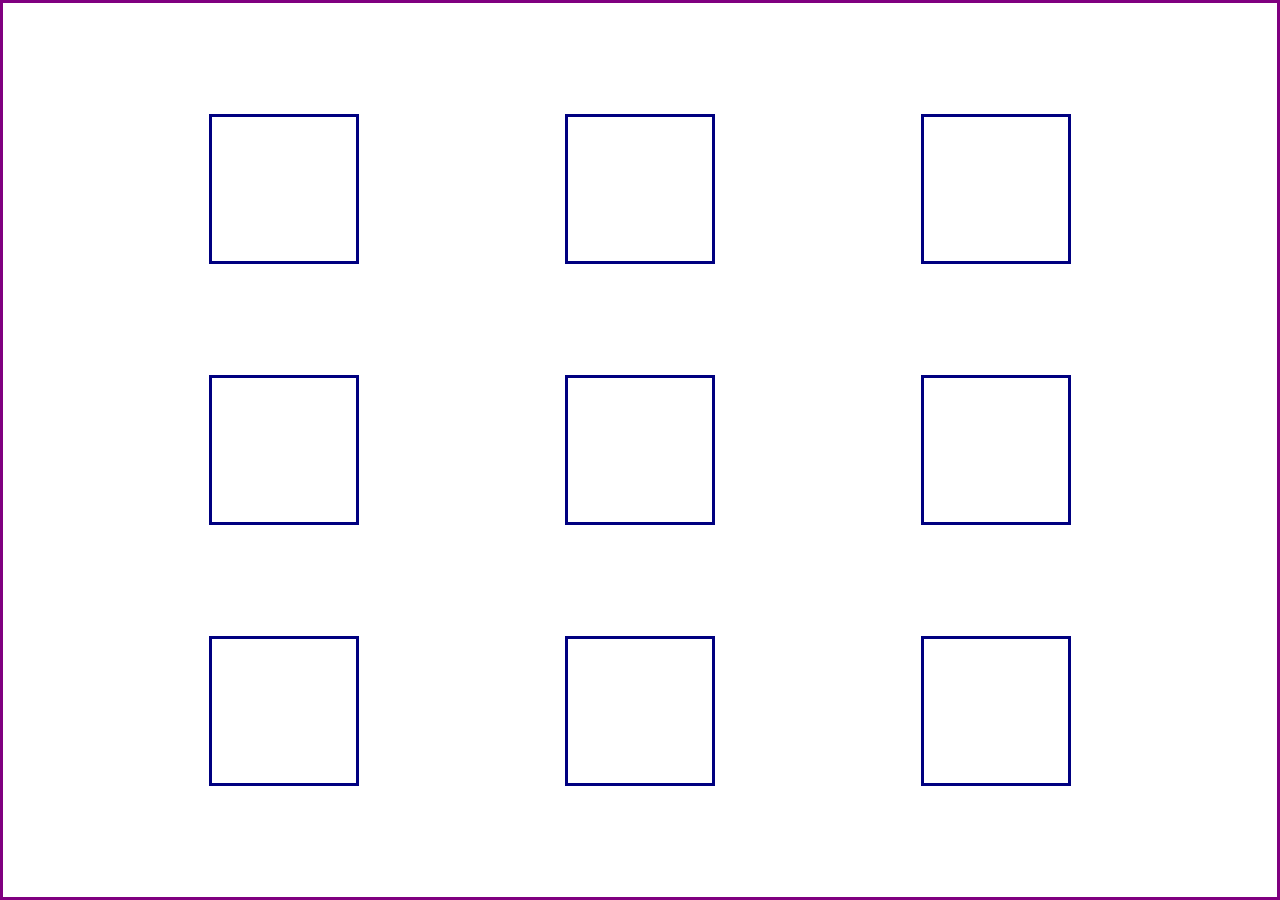
==== EjTaTeTi.html @ 8bf4b1d8 "," ====
<!DOCTYPE html>
<html lang="en">
<head>
    <meta charset="UTF-8">
    <meta http-equiv="X-UA-Compatible" content="IE=edge">
    <meta name="viewport" content="width=device-width, initial-scale=1.0">
    <title>Reyes Rubio Elena. T3. 1DAM CENEC</title>
    <link rel="stylesheet" href="./EjTaTeTi.css">
</head>
<body>
    <div id="exterior">

        <div class="columna">
            <div class="caja"></div>
            <div class="caja"></div>
            <div class="caja"></div>
        </div>
        <div class="columna">
            <div class="caja"></div>
            <div class="caja"></div>
            <div class="caja"></div>
        </div>
        <div class="columna">
            <div class="caja"></div>
            <div class="caja"></div>
            <div class="caja"></div>
            
<script src="./EjTaTeTi.js"></script>
</body>
</html>
---- EjTaTeTi.css ----
* {
    padding:0;
    margin: 0;
    box-sizing: border-box;
}
#exterior {
    border-style:solid;
    width:100vw;
    height:100vh;
    display: flex;
    justify-content: space-evenly;
    flex-direction: column;
    border-color: purple;
    background-image: url("C:/xampp/htdocs/t3dam/textura-papel-cuadrados_23-2147786544.avif");
}
.columna {
    display: flex;
    justify-content: space-evenly;
    flex-direction: row;
}
.caja {
    height: 150px;
    width: 150px;
    display: flex;
    justify-content: space-between;
    flex-direction: row;
    border-style:solid;
    border-color: navy;
    transition: background-color ease-in 0.2s;
}
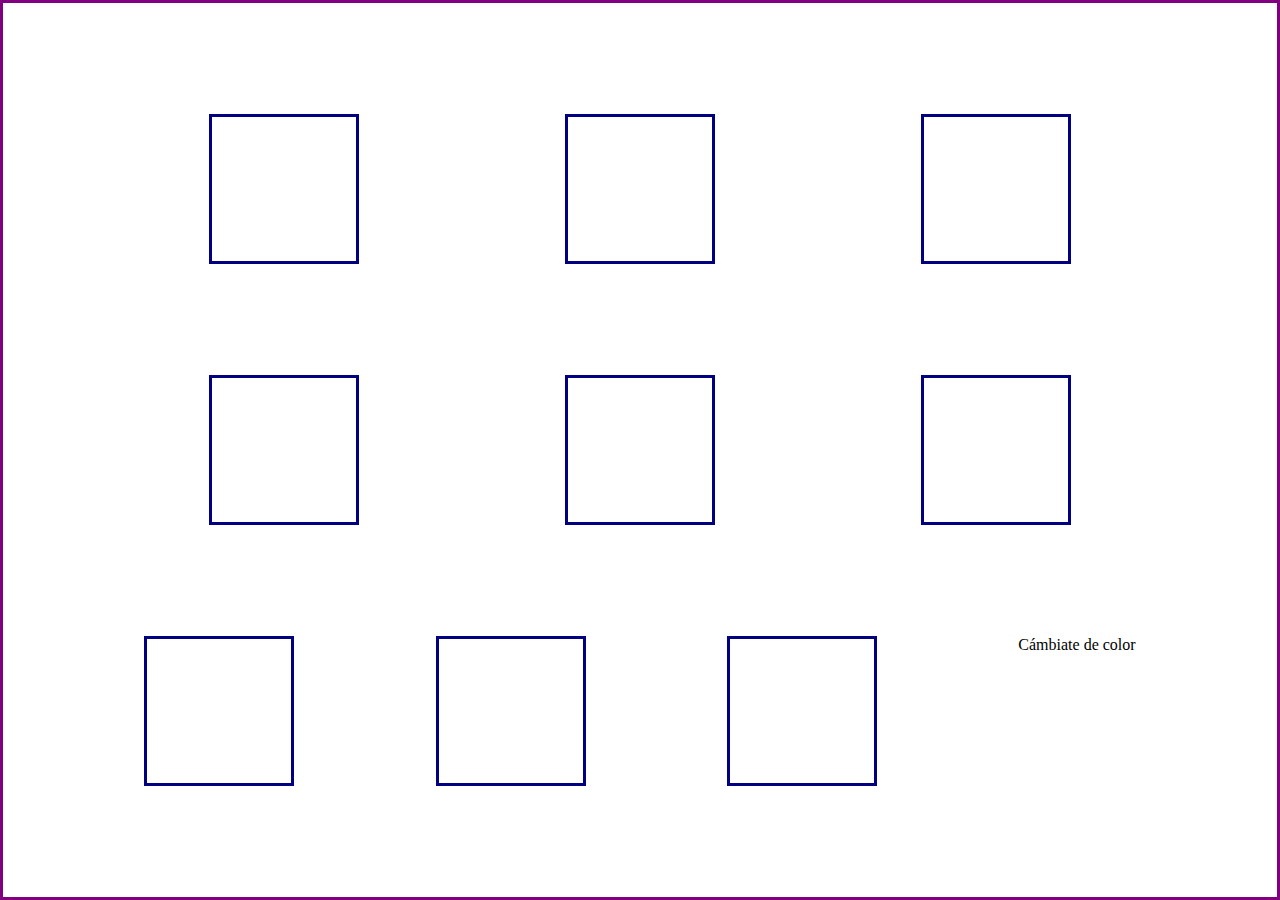
==== commit a89f4110: "a" ====
--- a/EjTaTeTi.html
+++ b/EjTaTeTi.html
@@ -25,6 +25,19 @@
             <div class="caja"></div>
             <div class="caja"></div>
             
+<div id="cambiaColor" onmouseenter=>Cámbiate de color</div>
+
+<script>
+// Referenciamos el elemento
+const cambiaColor = document.getElementById('cambiaColor');
+            
+// Ahora usamos onmouseenter
+cambiaColor.onmouseenter = function() {
+// Aquí viene el cambio de color
+this.style.backgroundColor = 'yellow';
+};
+</script>
+
 <script src="./EjTaTeTi.js"></script>
 </body>
 </html>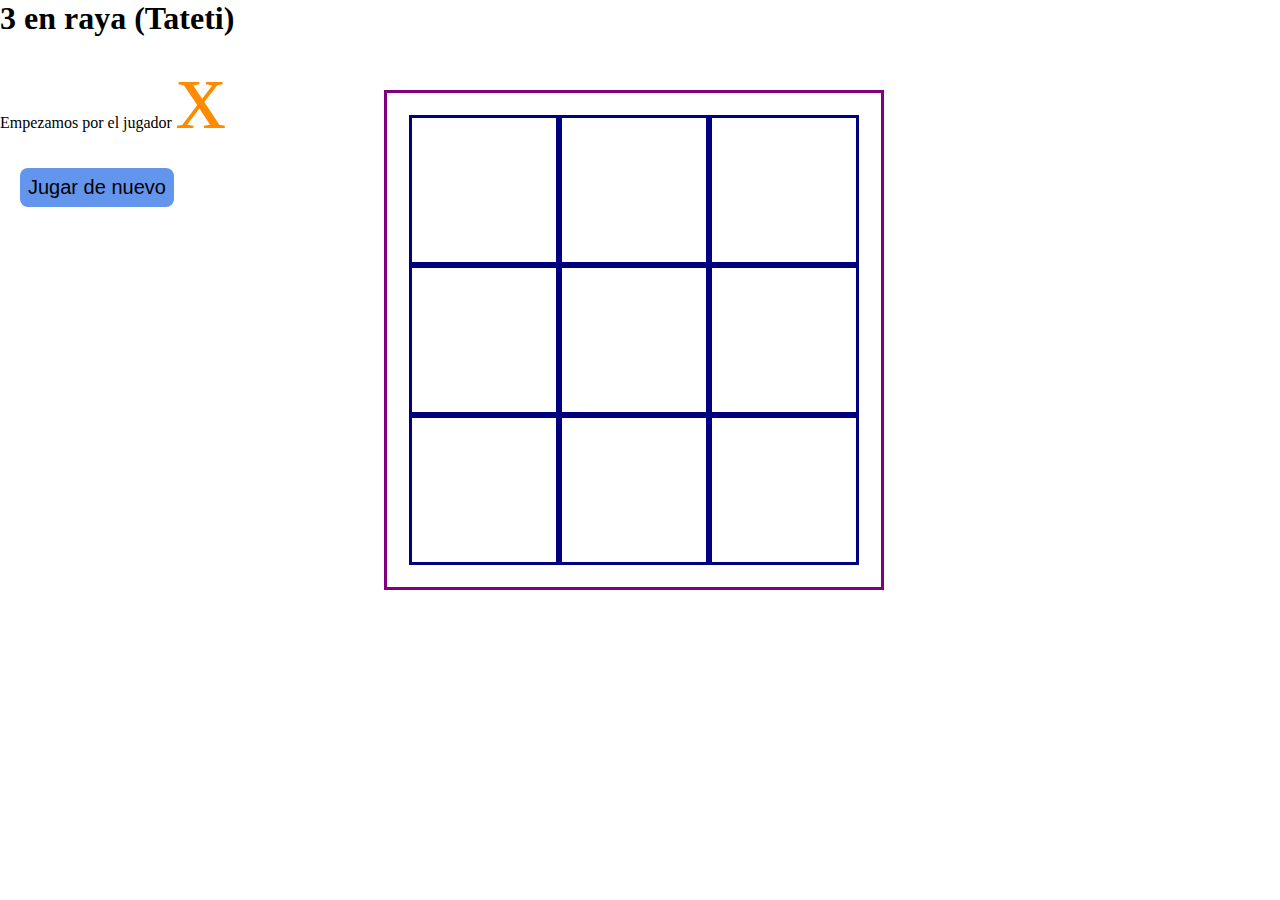
==== commit 1f7f0307: "a" ====
--- a/EjTaTeTi.html
+++ b/EjTaTeTi.html
@@ -8,35 +8,46 @@
     <link rel="stylesheet" href="./EjTaTeTi.css">
 </head>
 <body>
+
+    <section class="title">
+        <h1>3 en raya (Tateti)</h1>
+    </section>
+    <section class="display" id ="displayInfo">
+        Empezamos por el jugador <span class="display-player playerX">x</span>
+	</section>
+
     <div id="exterior">
 
-        <div class="columna">
-            <div class="caja"></div>
-            <div class="caja"></div>
-            <div class="caja"></div>
+        <div class="fila">
+            <div class = "caja" id="caja1" onMouseEnter="pintar('#800080','caja1')" onMouseLeave="pintar('#fff','caja1')" 
+            onclick="escribirSimbolo('caja1')"></div>
+            <div class = "caja" id="caja2" onMouseEnter="pintar('#800080','caja2')" onMouseLeave="pintar('#fff','caja2')"
+            onclick="escribirSimbolo('caja2')"></div>
+            <div class = "caja" id="caja3" onMouseEnter="pintar('#800080','caja3')" onMouseLeave="pintar('#fff','caja3')"
+            onclick="escribirSimbolo('caja3')"></div>
         </div>
-        <div class="columna">
-            <div class="caja"></div>
-            <div class="caja"></div>
-            <div class="caja"></div>
+        <div class="fila">
+            <div class = "caja" id="caja4" onMouseEnter="pintar('#800080','caja4')" onMouseLeave="pintar('#fff','caja4')"
+            onclick="escribirSimbolo('caja4')"></div>
+            <div class = "caja" id="caja5" onMouseEnter="pintar('#800080','caja5')" onMouseLeave="pintar('#fff','caja5')"
+            onclick="escribirSimbolo('caja5')"></div>
+            <div class = "caja" id="caja6" onMouseEnter="pintar('#800080','caja6')" onMouseLeave="pintar('#fff','caja6')"
+            onclick="escribirSimbolo('caja6')"></div>
         </div>
-        <div class="columna">
-            <div class="caja"></div>
-            <div class="caja"></div>
-            <div class="caja"></div>
-            
-<div id="cambiaColor" onmouseenter=>Cámbiate de color</div>
+        <div class="fila">
+            <div class = "caja" id="caja7" onMouseEnter="pintar('#800080','caja7')" onMouseLeave="pintar('#fff','caja7')"
+            onclick="escribirSimbolo('caja7')"></div>
+            <div class = "caja" id="caja8" onMouseEnter="pintar('#800080','caja8')" onMouseLeave="pintar('#fff','caja8')"
+            onclick="escribirSimbolo('caja8')"></div>
+            <div class = "caja" id="caja9" onMouseEnter="pintar('#800080','caja9')" onMouseLeave="pintar('#fff','caja9')"
+            onclick="escribirSimbolo('caja9')"></div>
+        </div>
+    </div>
+    <section class="display announcer hide"></section>
+        <section class="controls">
+            <button id="reset" onclick="resetearTablero()">Jugar de nuevo</button>
+        </section>
 
-<script>
-// Referenciamos el elemento
-const cambiaColor = document.getElementById('cambiaColor');
-            
-// Ahora usamos onmouseenter
-cambiaColor.onmouseenter = function() {
-// Aquí viene el cambio de color
-this.style.backgroundColor = 'yellow';
-};
-</script>
 
 <script src="./EjTaTeTi.js"></script>
 </body>
--- a/EjTaTeTi.css
+++ b/EjTaTeTi.css
@@ -5,26 +5,89 @@
 }
 #exterior {
     border-style:solid;
-    width:100vw;
-    height:100vh;
+    width:500px;
+    height:500px;
     display: flex;
-    justify-content: space-evenly;
+    justify-content: center;
     flex-direction: column;
     border-color: purple;
-    background-image: url("C:/xampp/htdocs/t3dam/textura-papel-cuadrados_23-2147786544.avif");
+    position: absolute;
+    top: 10%;
+    left: 30%;
+     
 }
-.columna {
+.fila {
     display: flex;
-    justify-content: space-evenly;
+    justify-content: center;
     flex-direction: row;
 }
 .caja {
     height: 150px;
     width: 150px;
     display: flex;
-    justify-content: space-between;
-    flex-direction: row;
     border-style:solid;
     border-color: navy;
     transition: background-color ease-in 0.2s;
+}
+
+.tile {
+    border: 1px solid white;
+    min-width: 100px;
+    min-height: 100px;
+    font-size: 50px;
+    cursor: pointer;
+}
+
+.playerX {
+    color: darkorange;
+	font-size: 100px;
+	margin-left: auto;
+    margin-right: auto;
+	align-items: center;
+}
+
+.playerO {
+    color: greenyellow;
+	font-size: 100px;
+	margin-left: auto;
+    margin-right: auto;
+	align-items: center;
+}
+
+.controls {
+    display: flex;
+    flex-direction: row;
+    margin-top: 1em;
+}
+
+.controls button {
+    color: black;
+    padding: 8px;
+    border-radius: 8px;
+    border: none;
+    font-size: 20px;
+    margin-left: 1em;
+    cursor: pointer;
+}
+
+.restart {
+    background-color: darkred;
+}
+
+#reset {
+    background-color: cornflowerblue;
+}
+.boton{
+    display: inline-block;
+    border-radius: 4px;
+    background-color: darkorange;
+    border: none;
+    color: whitesmoke;
+    text-align: center;
+    font-size: 28px;
+    padding: 20px;
+    width: 200px;
+    transition: all 0.5s;
+    cursor: pointer;
+    margin: 5px;
 }